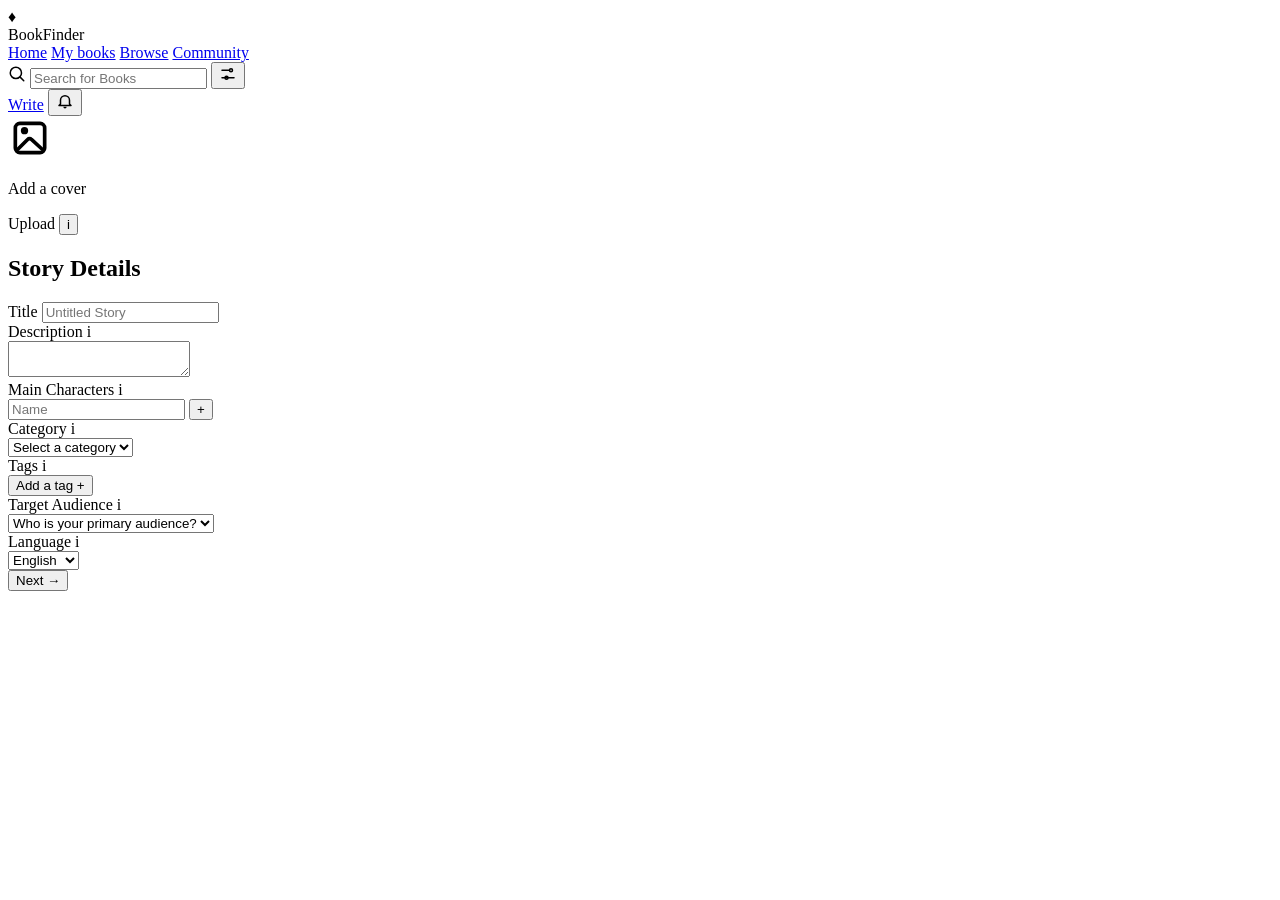
==== frontend/createbook.html @ 838d73c2 "Create createbook.html" ====
<!DOCTYPE html>
<html lang="en">
<head>
  <meta charset="UTF-8" />
  <meta name="viewport" content="width=device-width, initial-scale=1.0" />
  <title>BookFinder | Create a Book</title>

  <link href="https://fonts.googleapis.com/css2?family=Poppins:wght@300;400;500;600;700&display=swap" rel="stylesheet">
  <link rel="stylesheet" href="./createbook.css" />
</head>

<body class="cb-body">

  <!-- Top Nav -->
  <header class="cb-nav">
    <div class="cb-nav-left">
      <div class="cb-brand">
        <div class="cb-logo" aria-hidden="true">♦</div>
        <span class="cb-brand-text">BookFinder</span>
      </div>

      <nav class="cb-links" aria-label="Primary">
        <a class="cb-link active" href="#">Home</a>
        <a class="cb-link" href="#">My books</a>
        <a class="cb-link" href="#">Browse</a>
        <a class="cb-link" href="#">Community</a>
      </nav>
    </div>

    <div class="cb-nav-center">
      <div class="cb-search">
        <span class="cb-search-ic" aria-hidden="true">
          <!-- magnifier -->
          <svg viewBox="0 0 24 24" width="18" height="18" fill="none">
            <path d="M10.5 18a7.5 7.5 0 1 1 0-15a7.5 7.5 0 0 1 0 15Z" stroke="currentColor" stroke-width="2"/>
            <path d="M16.2 16.2L21 21" stroke="currentColor" stroke-width="2" stroke-linecap="round"/>
          </svg>
        </span>
        <input class="cb-search-input" type="text" placeholder="Search for Books" />
        <button class="cb-filter" type="button" aria-label="Filter">
          <!-- sliders -->
          <svg viewBox="0 0 24 24" width="18" height="18" fill="none">
            <path d="M4 7h10" stroke="currentColor" stroke-width="2" stroke-linecap="round"/>
            <path d="M4 17h16" stroke="currentColor" stroke-width="2" stroke-linecap="round"/>
            <path d="M14 7a2 2 0 1 0 4 0a2 2 0 0 0-4 0Z" stroke="currentColor" stroke-width="2"/>
            <path d="M8 17a2 2 0 1 0 4 0a2 2 0 0 0-4 0Z" stroke="currentColor" stroke-width="2"/>
          </svg>
        </button>
      </div>
    </div>

    <div class="cb-nav-right">
      <a class="cb-write-btn" href="#">Write</a>

      <button class="cb-icon-btn" type="button" aria-label="Notifications">
        <!-- bell -->
        <svg viewBox="0 0 24 24" width="18" height="18" fill="none">
          <path d="M12 22a2.2 2.2 0 0 0 2.2-2.2H9.8A2.2 2.2 0 0 0 12 22Z" fill="currentColor"/>
          <path d="M18 16v-5a6 6 0 1 0-12 0v5l-2 2h16l-2-2Z" stroke="currentColor" stroke-width="2" stroke-linejoin="round"/>
        </svg>
      </button>

      <div class="cb-avatar" aria-label="Profile"></div>
    </div>
  </header>

  <!-- Page -->
  <main class="cb-main">
    <div class="cb-wrap">

      <!-- Left: Cover -->
      <section class="cb-cover" aria-label="Cover upload">
        <div class="cb-cover-box">
          <div class="cb-cover-icon" aria-hidden="true">
            <!-- image placeholder -->
            <svg viewBox="0 0 24 24" width="44" height="44" fill="none">
              <path d="M4 6.5A2.5 2.5 0 0 1 6.5 4h11A2.5 2.5 0 0 1 20 6.5v11A2.5 2.5 0 0 1 17.5 20h-11A2.5 2.5 0 0 1 4 17.5v-11Z" stroke="currentColor" stroke-width="2"/>
              <path d="M9 10a2 2 0 1 0 0-4a2 2 0 0 0 0 4Z" fill="currentColor"/>
              <path d="M5.5 18l5.2-5.2a1.5 1.5 0 0 1 2.1 0L18.5 18" stroke="currentColor" stroke-width="2" stroke-linecap="round"/>
            </svg>
          </div>

          <p class="cb-cover-text">Add a cover</p>

          <label class="cb-cover-btn">
            Upload
            <input type="file" accept="image/*" hidden />
          </label>

          <button class="cb-help-dot" type="button" aria-label="Cover help">i</button>
        </div>
      </section>

      <!-- Right: Form -->
      <section class="cb-card" aria-label="Story details form">
        <div class="cb-card-inner">
          <h2 class="cb-card-title">Story Details</h2>
          <div class="cb-divider"></div>

          <form class="cb-form">

            <div class="cb-field">
              <label class="cb-label" for="title">Title</label>
              <input id="title" class="cb-input" type="text" placeholder="Untitled Story" />
            </div>

            <div class="cb-field">
              <div class="cb-label-row">
                <label class="cb-label" for="desc">Description</label>
                <span class="cb-info" title="Tell readers what your story is about">i</span>
              </div>
              <textarea id="desc" class="cb-textarea" placeholder=""></textarea>
            </div>

            <div class="cb-field">
              <div class="cb-label-row">
                <label class="cb-label" for="char">Main Characters</label>
                <span class="cb-info" title="Add your main characters">i</span>
              </div>

              <div class="cb-inline">
                <input id="char" class="cb-input" type="text" placeholder="Name" />
                <button class="cb-plus" type="button" aria-label="Add character">+</button>
              </div>
            </div>

            <div class="cb-row">
              <div class="cb-field">
                <div class="cb-label-row">
                  <label class="cb-label" for="category">Category</label>
                  <span class="cb-info" title="Choose a category">i</span>
                </div>
                <select id="category" class="cb-select">
                  <option selected disabled>Select a category</option>
                  <option>Fantasy</option>
                  <option>Romance</option>
                  <option>Horror</option>
                  <option>Sci-Fi</option>
                </select>
              </div>

              <div class="cb-field">
                <div class="cb-label-row">
                  <label class="cb-label" for="tags">Tags</label>
                  <span class="cb-info" title="Add tags to help discovery">i</span>
                </div>
                <button class="cb-tag-btn" type="button" id="tags">Add a tag +</button>
              </div>
            </div>

            <div class="cb-row">
              <div class="cb-field">
                <div class="cb-label-row">
                  <label class="cb-label" for="audience">Target Audience</label>
                  <span class="cb-info" title="Who is this for?">i</span>
                </div>
                <select id="audience" class="cb-select">
                  <option selected disabled>Who is your primary audience?</option>
                  <option>Young Adult</option>
                  <option>Adult</option>
                  <option>Children</option>
                  <option>All Ages</option>
                </select>
              </div>

              <div class="cb-field">
                <div class="cb-label-row">
                  <label class="cb-label" for="lang">Language</label>
                  <span class="cb-info" title="Choose language">i</span>
                </div>
                <select id="lang" class="cb-select">
                  <option selected>English</option>
                  <option>Spanish</option>
                  <option>French</option>
                </select>
              </div>
            </div>

            <div class="cb-actions">
              <button class="cb-next" type="submit">Next →</button>
            </div>

          </form>
        </div>
      </section>

    </div>


  </main>
</body>
</html>
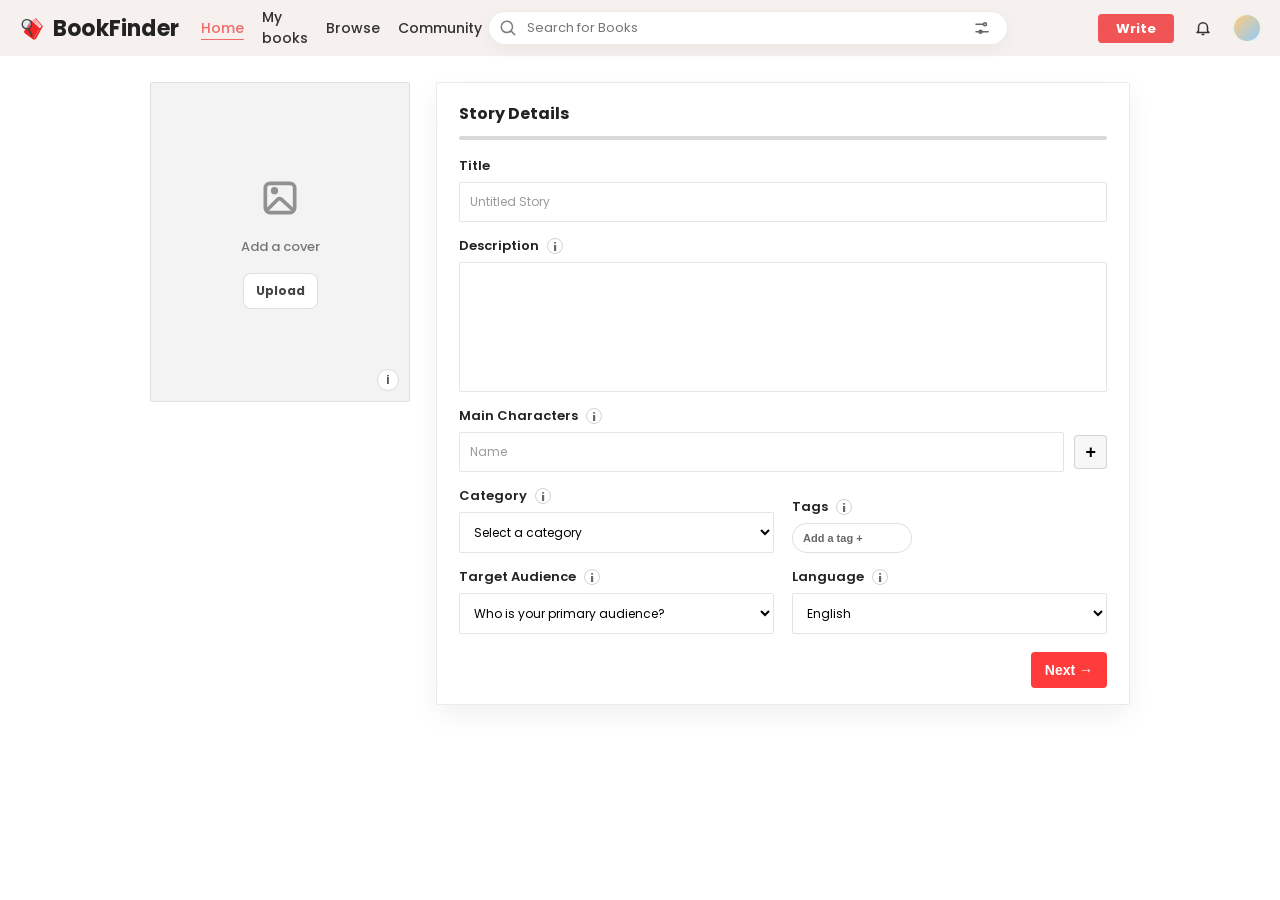
==== commit 6b9e6366: "minor tweaks" ====
--- a/frontend/createbook.html
+++ b/frontend/createbook.html
@@ -15,7 +15,8 @@
   <header class="cb-nav">
     <div class="cb-nav-left">
       <div class="cb-brand">
-        <div class="cb-logo" aria-hidden="true">♦</div>
+        <!-- <div class="cb-logo" aria-hidden="true">♦</div> -->
+         <img src="./svg_files/bookfinder logo.svg" alt="Book Finder Logo" class="cb-logo">
         <span class="cb-brand-text">BookFinder</span>
       </div>
 
--- a/frontend/createbook.css
+++ b/frontend/createbook.css
@@ -0,0 +1,361 @@
+/* create-book.css */
+:root{
+  --red:#F05454;
+  --bg:#ffffff;
+  --nav:#f6f0ee;
+  --text:#222;
+  --muted:#6a6a6a;
+  --border:rgba(0,0,0,.08);
+  --shadow:0 10px 28px rgba(0,0,0,.06);
+}
+
+*{ box-sizing:border-box; }
+body{
+  margin:0;
+  font-family:"Poppins", sans-serif;
+  color:var(--text);
+  background:var(--bg);
+}
+
+/* ===== NAV ===== */
+.cb-nav{
+  height:56px;
+  background:var(--nav);
+  display:flex;
+  align-items:center;
+  justify-content:space-between;
+  padding:0 18px;
+  gap:14px;
+}
+
+.cb-nav-left{
+  display:flex;
+  align-items:center;
+  gap:22px;
+  min-width:420px;
+}
+
+.cb-brand{
+  display:flex;
+  align-items:center;
+  gap:10px;
+}
+
+.cb-logo{
+  width:25px;height:25px;
+  display:grid;place-items:center;
+  color:var(--red);
+  font-weight:900;
+}
+
+.cb-brand-text{
+  font-size:22px;
+  font-weight:700;
+  letter-spacing:.2px;
+}
+
+.cb-links{
+  display:flex;
+  align-items:center;
+  gap:18px;
+}
+
+.cb-link{
+  text-decoration:none;
+  color:#111;
+  font-size:14px;
+  font-weight:500;
+  opacity:.85;
+}
+
+.cb-link.active{
+  color:var(--red);
+  text-decoration:underline;
+  text-underline-offset:6px;
+}
+
+.cb-nav-center{
+  flex:1;
+  display:flex;
+  justify-content:center;
+}
+
+.cb-search{
+  width:min(520px, 55vw);
+  height:34px;
+  border-radius:999px;
+  background:#fff;
+  border:1px solid var(--border);
+  display:flex;
+  align-items:center;
+  padding:0 10px;
+  gap:8px;
+  box-shadow:0 6px 18px rgba(0,0,0,.04);
+}
+
+.cb-search-ic{ color:#7d7d7d; display:flex; }
+.cb-search-input{
+  border:none;
+  outline:none;
+  width:100%;
+  font-size:13px;
+  font-family:"Poppins", sans-serif;
+}
+
+.cb-filter{
+  border:none;
+  background:transparent;
+  cursor:pointer;
+  display:flex;
+  align-items:center;
+  color:#666;
+  padding:4px 6px;
+  border-radius:8px;
+}
+.cb-filter:hover{ background:rgba(0,0,0,.05); }
+
+.cb-nav-right{
+  display:flex;
+  align-items:center;
+  gap:12px;
+  min-width:240px;
+  justify-content:flex-end;
+}
+
+.cb-write-btn{
+  background:var(--red);
+  color:#fff;
+  text-decoration:none;
+  font-weight:700;
+  font-size:13px;
+  padding:8px 18px;
+  border-radius:4px;
+  line-height:1;
+}
+
+.cb-icon-btn{
+  width:34px;height:34px;
+  border:none;
+  background:transparent;
+  border-radius:10px;
+  cursor:pointer;
+  color:#333;
+  display:grid;
+  place-items:center;
+}
+.cb-icon-btn:hover{ background:rgba(0,0,0,.06); }
+
+.cb-avatar{
+  width:30px;height:30px;
+  border-radius:999px;
+  background:linear-gradient(135deg, #ffcc80, #90caf9);
+  border:2px solid rgba(255,255,255,.75);
+}
+
+/* ===== MAIN LAYOUT ===== */
+.cb-main{
+  padding:26px 0 60px;
+}
+
+.cb-wrap{
+  width:min(980px, 92vw);
+  margin:0 auto;
+  display:grid;
+  grid-template-columns: 260px 1fr;
+  gap:26px;
+  align-items:start;
+}
+
+/* ===== COVER BOX ===== */
+.cb-cover-box{
+  position:relative;
+  background:#f3f3f3;
+  border:1px solid var(--border);
+  border-radius:2px;
+  height:320px;
+  display:flex;
+  flex-direction:column;
+  justify-content:center;
+  align-items:center;
+  gap:10px;
+}
+
+.cb-cover-icon{
+  color:#8c8c8c;
+  opacity:.95;
+}
+
+.cb-cover-text{
+  margin:0;
+  color:#777;
+  font-size:13px;
+  font-weight:500;
+}
+
+.cb-cover-btn{
+  margin-top:6px;
+  font-size:12px;
+  font-weight:700;
+  color:#444;
+  padding:8px 12px;
+  border-radius:8px;
+  border:1px solid rgba(0,0,0,.12);
+  background:#fff;
+  cursor:pointer;
+}
+
+.cb-help-dot{
+  position:absolute;
+  right:10px;
+  bottom:10px;
+  width:22px;height:22px;
+  border-radius:999px;
+  border:1px solid rgba(0,0,0,.12);
+  background:#fff;
+  font-weight:800;
+  font-size:12px;
+  cursor:pointer;
+  color:#444;
+}
+
+/* ===== FORM CARD ===== */
+.cb-card{
+  background:#fff;
+  border:1px solid var(--border);
+  border-radius:2px;
+  box-shadow:var(--shadow);
+}
+
+.cb-card-inner{
+  padding:18px 22px 16px;
+}
+
+.cb-card-title{
+  margin:0;
+  font-size:16px;
+  font-weight:700;
+}
+
+.cb-divider{
+  height:4px;
+  background:rgba(0,0,0,.15);
+  margin:10px 0 16px;
+  border-radius:2px;
+}
+
+/* ===== FORM ===== */
+.cb-form{ display:flex; flex-direction:column; gap:14px; }
+
+.cb-field{ display:flex; flex-direction:column; gap:6px; }
+
+.cb-label{
+  font-size:13px;
+  font-weight:600;
+  color:#222;
+}
+
+.cb-label-row{
+  display:flex;
+  align-items:center;
+  gap:8px;
+}
+
+.cb-info{
+  width:16px;height:16px;
+  border-radius:999px;
+  display:inline-grid;
+  place-items:center;
+  font-size:11px;
+  font-weight:800;
+  color:#666;
+  border:1px solid rgba(0,0,0,.18);
+}
+
+.cb-input, .cb-select, .cb-textarea{
+  width:100%;
+  border:1px solid rgba(0,0,0,.10);
+  border-radius:2px;
+  padding:10px 10px;
+  font-family:"Poppins", sans-serif;
+  font-size:12px;
+  outline:none;
+  background:#fff;
+}
+
+.cb-input::placeholder{ color:#9a9a9a; }
+.cb-textarea{
+  height:130px;
+  resize:none;
+}
+
+.cb-inline{
+  display:flex;
+  gap:10px;
+  align-items:center;
+}
+
+.cb-plus{
+  width:34px;height:34px;
+  border:1px solid rgba(0,0,0,.14);
+  background:#f7f7f7;
+  border-radius:4px;
+  cursor:pointer;
+  font-size:18px;
+  font-weight:700;
+  line-height:1;
+}
+
+.cb-row{
+  display:grid;
+  grid-template-columns: 1fr 1fr;
+  gap:18px;
+  align-items:end;
+}
+
+.cb-tag-btn{
+  width:120px;
+  padding:8px 10px;
+  border-radius:999px;
+  border:1px solid rgba(0,0,0,.12);
+  background:#fff;
+  font-size:11px;
+  font-weight:600;
+  color:#666;
+  cursor:pointer;
+  text-align:left;
+}
+
+/* ===== ACTIONS ===== */
+.cb-actions{
+  display:flex;
+  justify-content:flex-end;
+  padding-top:4px;
+}
+
+.cb-next{
+  border:none;
+  background:#ff3b3b;
+  color:#fff;
+  font-weight:800;
+  font-size:14px;
+  padding:10px 14px;
+  border-radius:4px;
+  cursor:pointer;
+}
+.cb-next:hover{ filter:brightness(.95); }
+
+
+/* ===== RESPONSIVE ===== */
+@media (max-width: 900px){
+  .cb-nav-left{ min-width:auto; }
+  .cb-links{ display:none; } /* optional: hide links on small screens */
+  .cb-wrap{
+    grid-template-columns: 1fr;
+  }
+  .cb-cover-box{
+    height:260px;
+  }
+  .cb-row{
+    grid-template-columns: 1fr;
+  }
+}
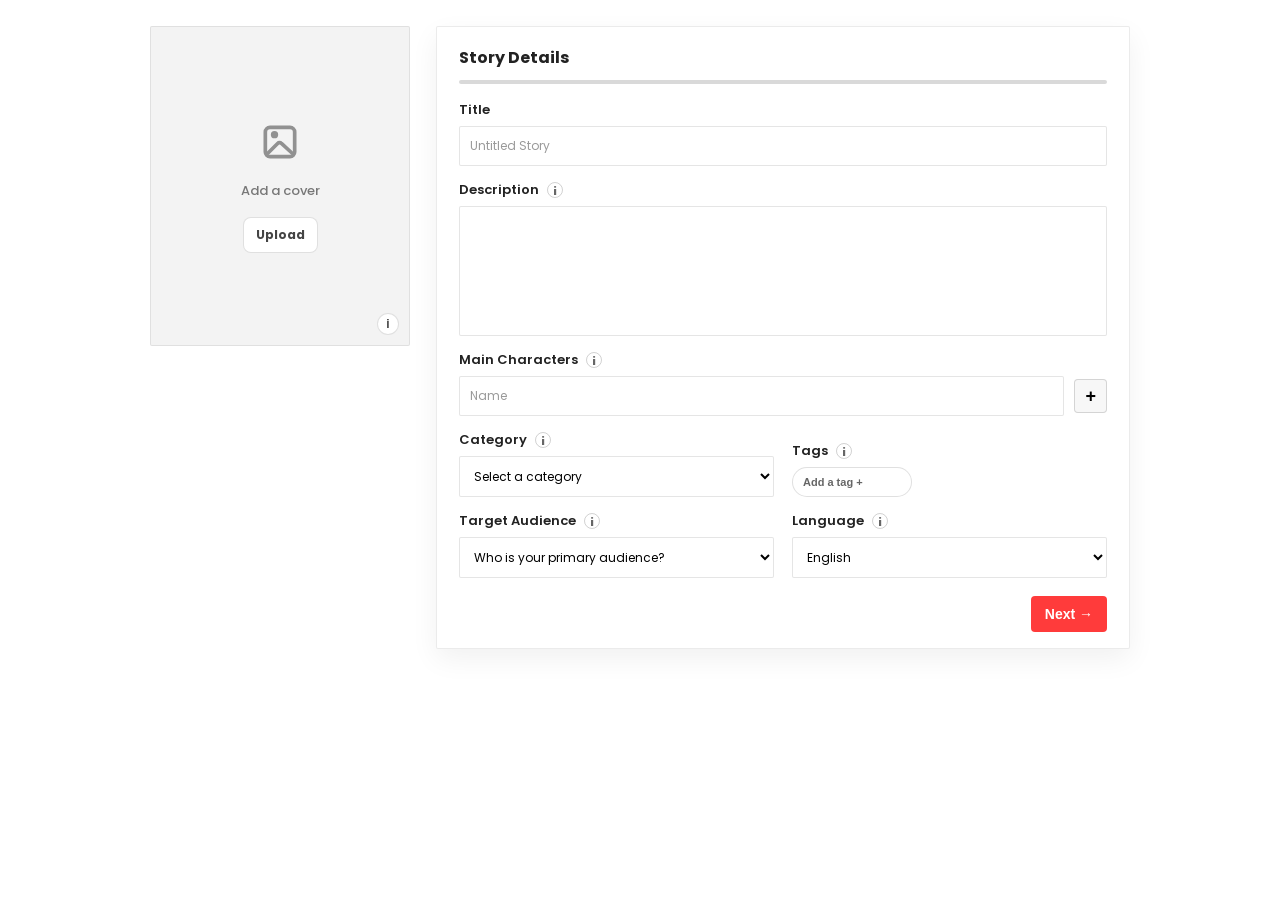
==== commit 3c4d3f3e: "Added Profile HTML,CSS,JS and created navbar component" ====
--- a/frontend/createbook.html
+++ b/frontend/createbook.html
@@ -4,66 +4,19 @@
   <meta charset="UTF-8" />
   <meta name="viewport" content="width=device-width, initial-scale=1.0" />
   <title>BookFinder | Create a Book</title>
+  <link href="https://fonts.googleapis.com/css2?family=Poppins:wght@300;400;500;600;700&display=swap" rel="stylesheet">
+  <!-- styles -->
+  <link rel="stylesheet" href="styles/global.css" />
+  <link rel="stylesheet" href="styles/navbar.css" />
 
-  <link href="https://fonts.googleapis.com/css2?family=Poppins:wght@300;400;500;600;700&display=swap" rel="stylesheet">
   <link rel="stylesheet" href="./createbook.css" />
+  <!-- components -->
+  <script src="components/navbar.js" defer></script>
+ 
 </head>
 
 <body class="cb-body">
-
-  <!-- Top Nav -->
-  <header class="cb-nav">
-    <div class="cb-nav-left">
-      <div class="cb-brand">
-        <!-- <div class="cb-logo" aria-hidden="true">♦</div> -->
-         <img src="./svg_files/bookfinder logo.svg" alt="Book Finder Logo" class="cb-logo">
-        <span class="cb-brand-text">BookFinder</span>
-      </div>
-
-      <nav class="cb-links" aria-label="Primary">
-        <a class="cb-link active" href="#">Home</a>
-        <a class="cb-link" href="#">My books</a>
-        <a class="cb-link" href="#">Browse</a>
-        <a class="cb-link" href="#">Community</a>
-      </nav>
-    </div>
-
-    <div class="cb-nav-center">
-      <div class="cb-search">
-        <span class="cb-search-ic" aria-hidden="true">
-          <!-- magnifier -->
-          <svg viewBox="0 0 24 24" width="18" height="18" fill="none">
-            <path d="M10.5 18a7.5 7.5 0 1 1 0-15a7.5 7.5 0 0 1 0 15Z" stroke="currentColor" stroke-width="2"/>
-            <path d="M16.2 16.2L21 21" stroke="currentColor" stroke-width="2" stroke-linecap="round"/>
-          </svg>
-        </span>
-        <input class="cb-search-input" type="text" placeholder="Search for Books" />
-        <button class="cb-filter" type="button" aria-label="Filter">
-          <!-- sliders -->
-          <svg viewBox="0 0 24 24" width="18" height="18" fill="none">
-            <path d="M4 7h10" stroke="currentColor" stroke-width="2" stroke-linecap="round"/>
-            <path d="M4 17h16" stroke="currentColor" stroke-width="2" stroke-linecap="round"/>
-            <path d="M14 7a2 2 0 1 0 4 0a2 2 0 0 0-4 0Z" stroke="currentColor" stroke-width="2"/>
-            <path d="M8 17a2 2 0 1 0 4 0a2 2 0 0 0-4 0Z" stroke="currentColor" stroke-width="2"/>
-          </svg>
-        </button>
-      </div>
-    </div>
-
-    <div class="cb-nav-right">
-      <a class="cb-write-btn" href="#">Write</a>
-
-      <button class="cb-icon-btn" type="button" aria-label="Notifications">
-        <!-- bell -->
-        <svg viewBox="0 0 24 24" width="18" height="18" fill="none">
-          <path d="M12 22a2.2 2.2 0 0 0 2.2-2.2H9.8A2.2 2.2 0 0 0 12 22Z" fill="currentColor"/>
-          <path d="M18 16v-5a6 6 0 1 0-12 0v5l-2 2h16l-2-2Z" stroke="currentColor" stroke-width="2" stroke-linejoin="round"/>
-        </svg>
-      </button>
-
-      <div class="cb-avatar" aria-label="Profile"></div>
-    </div>
-  </header>
+ <bf-navbar active="mybooks"></bf-navbar>
 
   <!-- Page -->
   <main class="cb-main">
--- a/frontend/createbook.css
+++ b/frontend/createbook.css
@@ -15,141 +15,6 @@
   font-family:"Poppins", sans-serif;
   color:var(--text);
   background:var(--bg);
-}
-
-/* ===== NAV ===== */
-.cb-nav{
-  height:56px;
-  background:var(--nav);
-  display:flex;
-  align-items:center;
-  justify-content:space-between;
-  padding:0 18px;
-  gap:14px;
-}
-
-.cb-nav-left{
-  display:flex;
-  align-items:center;
-  gap:22px;
-  min-width:420px;
-}
-
-.cb-brand{
-  display:flex;
-  align-items:center;
-  gap:10px;
-}
-
-.cb-logo{
-  width:25px;height:25px;
-  display:grid;place-items:center;
-  color:var(--red);
-  font-weight:900;
-}
-
-.cb-brand-text{
-  font-size:22px;
-  font-weight:700;
-  letter-spacing:.2px;
-}
-
-.cb-links{
-  display:flex;
-  align-items:center;
-  gap:18px;
-}
-
-.cb-link{
-  text-decoration:none;
-  color:#111;
-  font-size:14px;
-  font-weight:500;
-  opacity:.85;
-}
-
-.cb-link.active{
-  color:var(--red);
-  text-decoration:underline;
-  text-underline-offset:6px;
-}
-
-.cb-nav-center{
-  flex:1;
-  display:flex;
-  justify-content:center;
-}
-
-.cb-search{
-  width:min(520px, 55vw);
-  height:34px;
-  border-radius:999px;
-  background:#fff;
-  border:1px solid var(--border);
-  display:flex;
-  align-items:center;
-  padding:0 10px;
-  gap:8px;
-  box-shadow:0 6px 18px rgba(0,0,0,.04);
-}
-
-.cb-search-ic{ color:#7d7d7d; display:flex; }
-.cb-search-input{
-  border:none;
-  outline:none;
-  width:100%;
-  font-size:13px;
-  font-family:"Poppins", sans-serif;
-}
-
-.cb-filter{
-  border:none;
-  background:transparent;
-  cursor:pointer;
-  display:flex;
-  align-items:center;
-  color:#666;
-  padding:4px 6px;
-  border-radius:8px;
-}
-.cb-filter:hover{ background:rgba(0,0,0,.05); }
-
-.cb-nav-right{
-  display:flex;
-  align-items:center;
-  gap:12px;
-  min-width:240px;
-  justify-content:flex-end;
-}
-
-.cb-write-btn{
-  background:var(--red);
-  color:#fff;
-  text-decoration:none;
-  font-weight:700;
-  font-size:13px;
-  padding:8px 18px;
-  border-radius:4px;
-  line-height:1;
-}
-
-.cb-icon-btn{
-  width:34px;height:34px;
-  border:none;
-  background:transparent;
-  border-radius:10px;
-  cursor:pointer;
-  color:#333;
-  display:grid;
-  place-items:center;
-}
-.cb-icon-btn:hover{ background:rgba(0,0,0,.06); }
-
-.cb-avatar{
-  width:30px;height:30px;
-  border-radius:999px;
-  background:linear-gradient(135deg, #ffcc80, #90caf9);
-  border:2px solid rgba(255,255,255,.75);
 }
 
 /* ===== MAIN LAYOUT ===== */
